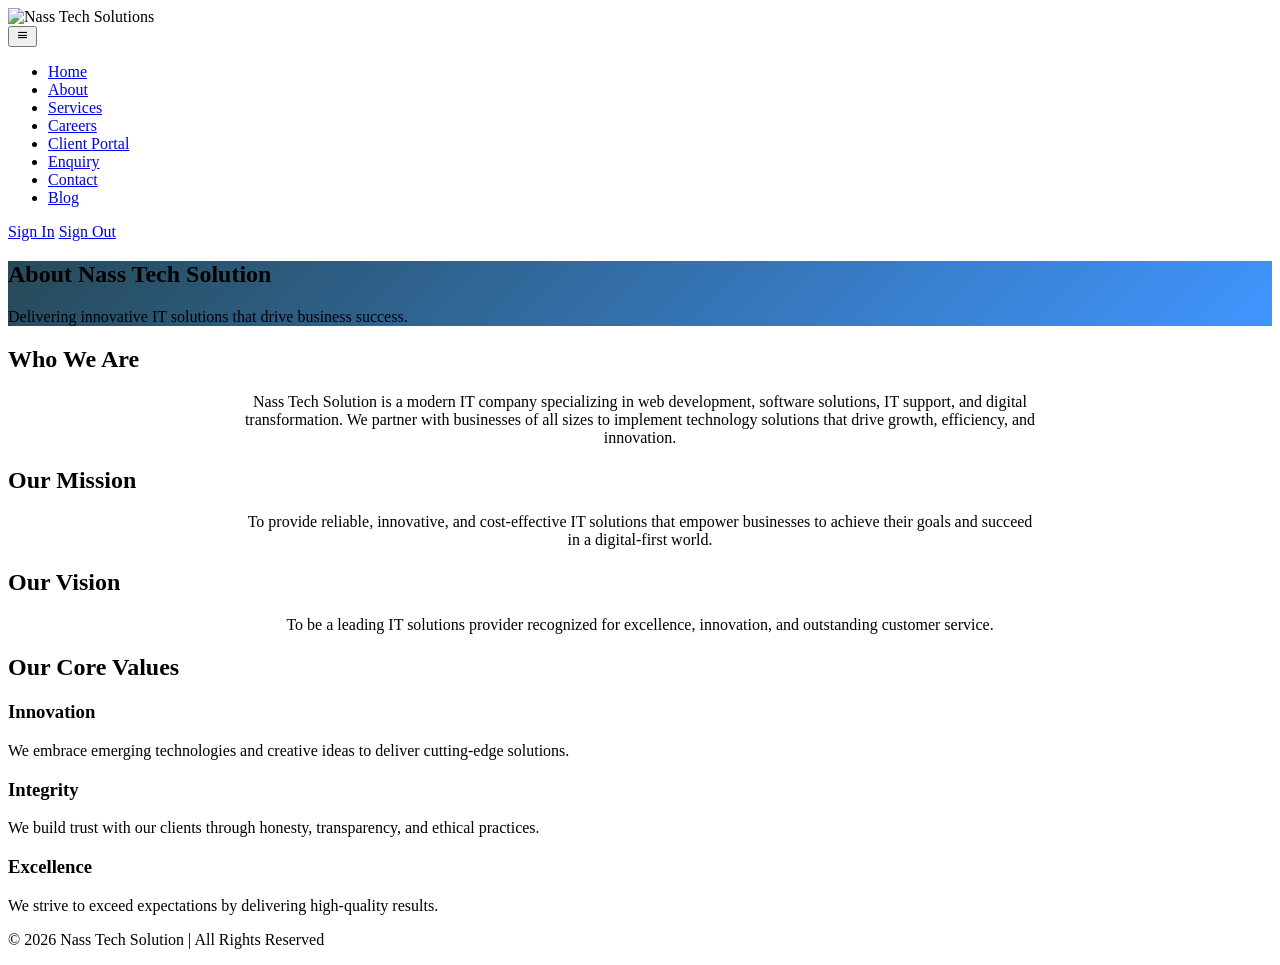
==== about_us.html @ ac62fe36 "Add files via upload" ====
<!DOCTYPE html>
<!-- Declares the document type and version as HTML5 for proper browser rendering and standards compliance -->
<html lang="en">
<!-- Root element of the HTML document. The 'lang' attribute sets the primary language to English for accessibility (screen readers) and SEO -->

<head>
    <!-- Contains meta-information about the document that is not displayed on the page itself -->
    
    <meta charset="UTF-8">
    <!-- Specifies the character encoding for the document as UTF-8, which supports almost all international characters, symbols, and emojis -->
    
    <meta name="viewport" content="width=device-width, initial-scale=1.0">
    <!-- Ensures proper responsive behavior on mobile devices by setting the viewport width equal to the device's width and initial zoom scale to 1.0 -->
     <meta name="description" content="welcome to our about page! please view about our company">
     <meta name="keywords" content="who we are, our mission, our vision and our core value">
    
    <title>About | Nass Tech</title>
    <!-- Sets the title of the web page, which appears on the browser tab and in search engine results -->
    
    <link rel="stylesheet" href="css/style.css">
    <!-- Links an external CSS stylesheet (located at css/style.css) to control the visual styling and layout of the page -->
    
    <link href='https://unpkg.com/boxicons@2.1.4/css/boxicons.min.css' rel='stylesheet'>
    <!-- Imports the Boxicons icon library from a CDN (Content Delivery Network), providing a wide range of scalable vector icons for use throughout the page -->
    
    <link rel="icon" href="images/logo/logo.png">
    <!-- Sets the favicon (small icon displayed in the browser tab) to the company logo image -->
</head>

<body>
    <!-- Contains all visible content of the web page that users interact with -->

    <!-- ================= NAVIGATION BAR ================= -->
    <!-- Creates the primary navigation menu at the top of the page for site-wide navigation -->
    <nav>
        <!-- Semantic HTML5 element specifically for navigation sections -->
        
        <div class="logo">
            <!-- Container for the company logo -->
            <img src="images/logo/logo.png" alt="Nass Tech Solutions" class="logo">
            <!-- Displays the company logo image. The 'alt' attribute provides alternative text for screen readers and when images fail to load.
                 The 'class="logo"' is applied to both the container div and the image - this may be redundant but doesn't break functionality -->
        </div>
        
        <ul class="nav-links">
            <!-- Unordered list holding all primary navigation links -->
            <li><a href="index.html">Home</a></li>
            <!-- Link to the Home page -->
            <li><a href="about_us.html" class="active">About</a></li>
            <!-- Link to the About Us page. The 'active' class highlights the current page in the navigation menu -->
            <li><a href="services.html">Services</a></li>
            <!-- Link to the Services page -->
            <li><a href="careers.html">Careers</a></li>
            <!-- Link to the Careers/Jobs page -->
            <li><a href="client-portal.html">Client Portal</a></li>
            <!-- Link to the Client Portal (login-protected area for existing clients) -->
            <li><a href="enquiries.html">Enquiry</a></li>
            <!-- Link to the Enquiry page -->
            <li><a href="contact_us.html">Contact</a></li>
            <!-- Link to the Contact Us page -->
            <li><a href="blog.html">Blog</a></li>
            <!-- Link to the company Blog page -->
        </ul>
        
        <div class="nav-buttons">
            <!-- Container for authentication/account action buttons -->
            <a href="#" class="btn">Sign In</a>
            <!-- Sign In button (placeholder link). Allows existing users to log into their account -->
            <a href="#" class="btn logout">Sign Out</a>
            <!-- Sign Out button with additional 'logout' class for specific styling -->
        </div>
    </nav>

    <!-- ================= HERO SECTION ================= -->
    <!-- Large promotional banner area at the top of the page to grab user attention and introduce the about page content -->
    <section class="hero" style="background: linear-gradient(135deg, rgba(0,42,58,0.85), rgba(0,114,255,0.75)), url('images/hero/aboutb.jpg'); background-size:cover;">
        <!-- Inline style creates a dark gradient overlay (135-degree angle from dark teal to semi-transparent blue) over a background image (aboutb.jpg). 
             The overlay improves text readability. 'background-size:cover' ensures the image covers the entire section area -->
        
        <div class="hero-content">
            <!-- Container for the hero text content -->
            <h1>About Nass Tech Solution</h1>
            <!-- Main heading of the hero section - clearly states this is the about page -->
            <p>Delivering innovative IT solutions that drive business success.</p>
            <!-- Supporting subheading describing the company's value proposition -->
        </div>
    </section>

    <!-- ================= WHO WE ARE SECTION ================= -->
    <!-- Introduces the company's identity and core business focus -->
    <section class="section">
        <!-- Generic section container with class 'section' for consistent styling (padding, margins, max-width, etc.) -->
        
        <h2>Who We Are</h2>
        <!-- Section heading asking/answering the company's identity -->
        
        <p style="text-align:center; max-width:800px; margin:auto;">
            <!-- Paragraph with inline styles:
                 - 'text-align:center' centers the text horizontally
                 - 'max-width:800px' limits the text width for better readability on large screens
                 - 'margin:auto' centers the paragraph block within its parent container -->
            
            Nass Tech Solution is a modern IT company specializing in web development,
            software solutions, IT support, and digital transformation. We partner with
            businesses of all sizes to implement technology solutions that drive growth,
            efficiency, and innovation.
            <!-- Company description highlighting core services (web development, software, IT support, digital transformation)
                 and target audience (businesses of all sizes) -->
        </p>
    </section>

    <!-- ================= OUR MISSION SECTION ================= -->
    <!-- States the company's mission - what it aims to achieve and how it serves clients -->
    <section class="section">
        <h2>Our Mission</h2>
        <!-- Section heading identifying the mission statement -->
        
        <p style="text-align:center; max-width:800px; margin:auto;">
            <!-- Centered paragraph with constrained width for better readability -->
            
            To provide reliable, innovative, and cost-effective IT solutions that empower
            businesses to achieve their goals and succeed in a digital-first world.
            <!-- Mission statement: Focuses on reliability, innovation, cost-effectiveness, client empowerment, and digital success -->
        </p>
    </section>

    <!-- ================= OUR VISION SECTION ================= -->
    <!-- States the company's long-term vision - its aspirational future position -->
    <section class="section">
        <h2>Our Vision</h2>
        <!-- Section heading identifying the vision statement -->
        
        <p style="text-align:center; max-width:800px; margin:auto;">
            <!-- Centered paragraph with constrained width -->
            
            To be a leading IT solutions provider recognized for excellence, innovation,
            and outstanding customer service.
            <!-- Vision statement: Aspires to be an industry leader known for three key attributes: excellence, innovation, and customer service -->
        </p>
    </section>

    <!-- ================= OUR CORE VALUES SECTION ================= -->
    <!-- Displays the company's guiding principles and beliefs in a card-based layout -->
    <section class="section">
        <h2>Our Core Values</h2>
        <!-- Section heading introducing the company's foundational principles -->
        
        <div class="cards">
            <!-- Container using CSS Grid or Flexbox (via the 'cards' class) to display value cards in a responsive grid layout -->
            
            <!-- ================= VALUE CARD 1: Innovation ================= -->
            <div class="card">
                <!-- Individual card component for one core value -->
                <h3>Innovation</h3>
                <!-- Value title: emphasis on embracing new ideas and technologies -->
                <p>We embrace emerging technologies and creative ideas to deliver cutting-edge solutions.</p>
                <!-- Description explaining how the company demonstrates innovation in practice -->
            </div>
            
            <!-- ================= VALUE CARD 2: Integrity ================= -->
            <div class="card">
                <h3>Integrity</h3>
                <!-- Value title: emphasis on honesty and ethical behavior -->
                <p>We build trust with our clients through honesty, transparency, and ethical practices.</p>
                <!-- Description explaining how the company demonstrates integrity (trust, honesty, transparency, ethics) -->
            </div>
            
            <!-- ================= VALUE CARD 3: Excellence ================= -->
            <div class="card">
                <h3>Excellence</h3>
                <!-- Value title: emphasis on high quality and exceeding expectations -->
                <p>We strive to exceed expectations by delivering high-quality results.</p>
                <!-- Description explaining the commitment to quality and surpassing client expectations -->
            </div>
        </div>
    </section>

    <!-- ================= FOOTER ================= -->
    <!-- Bottom section of the page containing copyright and legal information -->
    <footer>
        <!-- Semantic HTML5 element for footer content - typically appears at the bottom of every page -->
        <p>© 2026 Nass Tech Solution | All Rights Reserved</p>
        <!-- Copyright notice with the company name, current year, and legal rights statement.
             The '©' symbol represents the copyright mark. This protects the company's ownership of the website content -->
    </footer>
    <script>
    // ================= MOBILE MENU FUNCTIONALITY =================
    // This script adds a hamburger menu button and makes the navigation responsive on mobile devices
    
    document.addEventListener('DOMContentLoaded', function() {
        // Get the navigation element
        const nav = document.querySelector('nav');
        
        // Check if hamburger button already exists (to avoid duplicates)
        const existingToggle = document.querySelector('.menu-toggle');
        
        // Create hamburger button if it doesn't exist
        if (!existingToggle && nav) {
            // Create the hamburger button element
            const toggleBtn = document.createElement('button');
            toggleBtn.className = 'menu-toggle';
            toggleBtn.setAttribute('aria-label', 'Toggle menu');
            toggleBtn.setAttribute('aria-expanded', 'false');
            toggleBtn.innerHTML = '<i class="bx bx-menu"></i>'; // Using Boxicons menu icon
            
            // Find where to insert the button (after the logo)
            const logo = document.querySelector('.logo');
            if (logo && logo.nextSibling) {
                nav.insertBefore(toggleBtn, logo.nextSibling);
            } else {
                nav.insertBefore(toggleBtn, nav.firstChild);
            }
        }
        
        // Get the menu toggle button and navigation links
        const menuToggle = document.querySelector('.menu-toggle');
        const navLinks = document.querySelector('.nav-links');
        
        // Add click functionality if both elements exist
        if (menuToggle && navLinks) {
            menuToggle.addEventListener('click', function(e) {
                e.stopPropagation();
                
                // Toggle the 'active' class on nav-links
                navLinks.classList.toggle('active');
                
                // Update aria-expanded attribute for accessibility
                const isExpanded = navLinks.classList.contains('active');
                menuToggle.setAttribute('aria-expanded', isExpanded);
                
                // Change icon between menu and close (X)
                const icon = menuToggle.querySelector('i');
                if (icon) {
                    if (navLinks.classList.contains('active')) {
                        icon.classList.remove('bx-menu');
                        icon.classList.add('bx-x');
                    } else {
                        icon.classList.remove('bx-x');
                        icon.classList.add('bx-menu');
                    }
                }
            });
            
            // Close the menu when a navigation link is clicked (good user experience)
            const navLinksItems = navLinks.querySelectorAll('a');
            navLinksItems.forEach(link => {
                link.addEventListener('click', function() {
                    navLinks.classList.remove('active');
                    
                    // Reset the menu icon back to hamburger
                    const icon = menuToggle.querySelector('i');
                    if (icon) {
                        icon.classList.remove('bx-x');
                        icon.classList.add('bx-menu');
                    }
                    
                    // Update aria-expanded
                    menuToggle.setAttribute('aria-expanded', 'false');
                });
            });
        }
        
        // Close menu when clicking outside of it (optional but improves UX)
        document.addEventListener('click', function(event) {
            const menuToggle = document.querySelector('.menu-toggle');
            const navLinks = document.querySelector('.nav-links');
            
            if (menuToggle && navLinks && navLinks.classList.contains('active')) {
                // Check if click is outside both the menu toggle and the nav links
                if (!menuToggle.contains(event.target) && !navLinks.contains(event.target)) {
                    navLinks.classList.remove('active');
                    
                    // Reset the menu icon back to hamburger
                    const icon = menuToggle.querySelector('i');
                    if (icon) {
                        icon.classList.remove('bx-x');
                        icon.classList.add('bx-menu');
                    }
                    
                    // Update aria-expanded
                    menuToggle.setAttribute('aria-expanded', 'false');
                }
            }
        });
        
        // Handle window resize - reset menu if screen becomes larger
        window.addEventListener('resize', function() {
            const menuToggle = document.querySelector('.menu-toggle');
            const navLinks = document.querySelector('.nav-links');
            
            if (window.innerWidth > 768 && navLinks && navLinks.classList.contains('active')) {
                navLinks.classList.remove('active');
                
                // Reset the menu icon
                if (menuToggle) {
                    const icon = menuToggle.querySelector('i');
                    if (icon) {
                        icon.classList.remove('bx-x');
                        icon.classList.add('bx-menu');
                    }
                    menuToggle.setAttribute('aria-expanded', 'false');
                }
            }
        });
    });
</script>

<script src="js/script.js"></script>

</body>
</html>
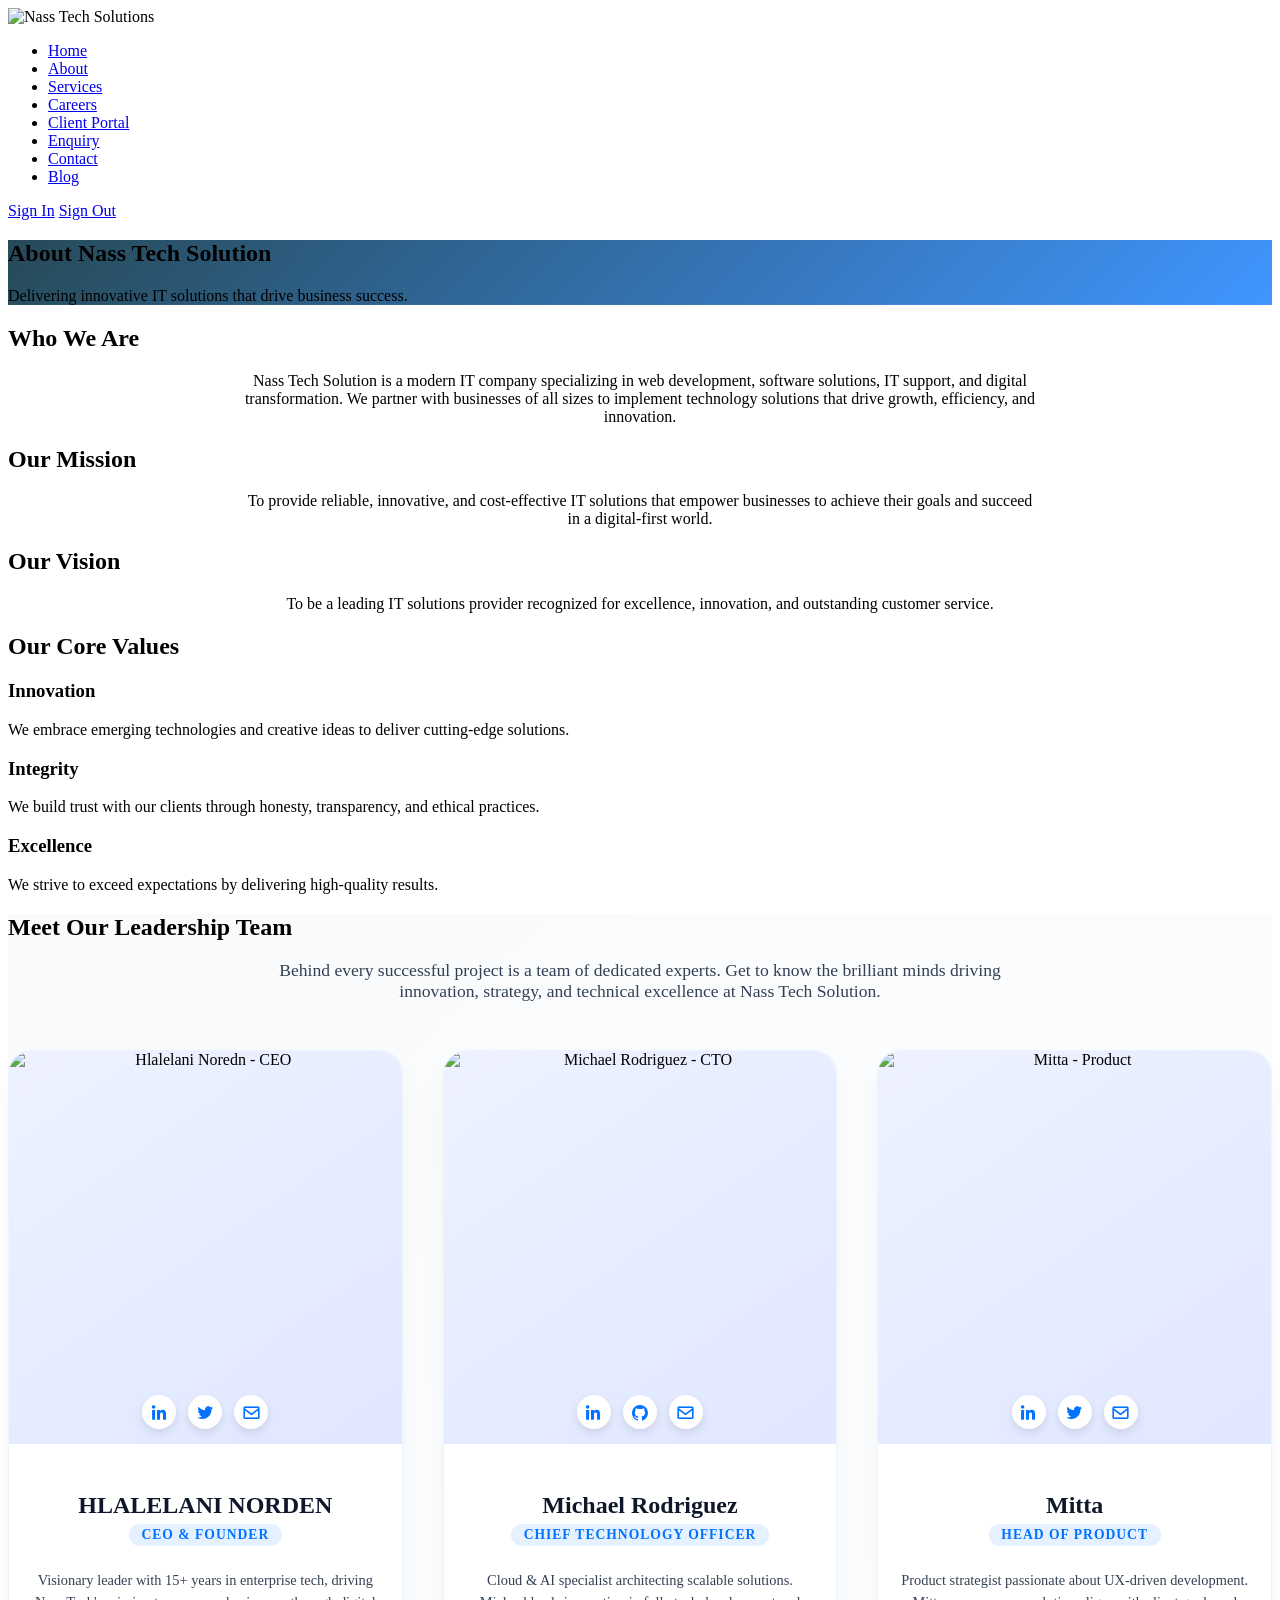
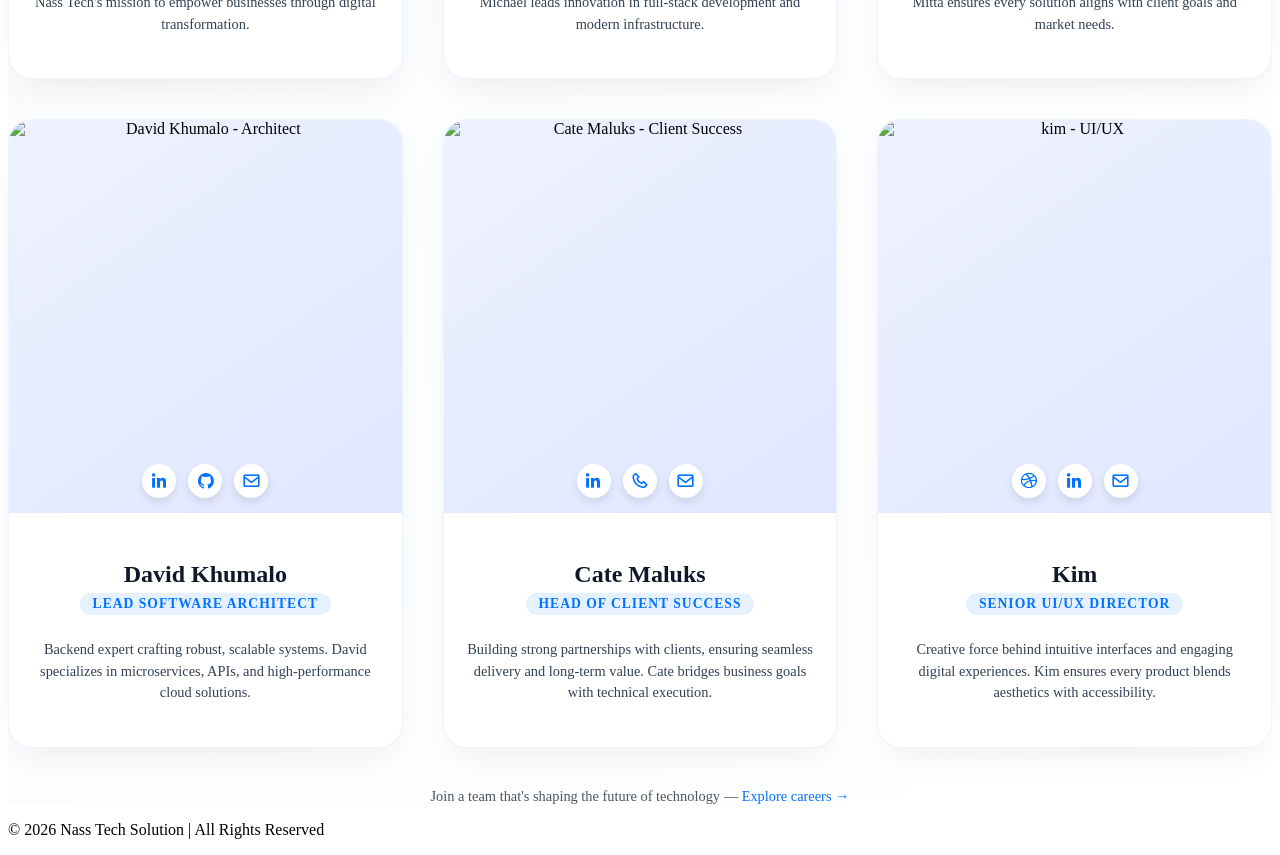
==== commit 854ac9e7: "Add files via upload" ====
--- a/about_us.html
+++ b/about_us.html
@@ -11,10 +11,10 @@
     
     <meta name="viewport" content="width=device-width, initial-scale=1.0">
     <!-- Ensures proper responsive behavior on mobile devices by setting the viewport width equal to the device's width and initial zoom scale to 1.0 -->
-     <meta name="description" content="welcome to our about page! please view about our company">
-     <meta name="keywords" content="who we are, our mission, our vision and our core value">
-    
-    <title>About | Nass Tech</title>
+     <meta name="description" content="Nass Tech Solution provides innovative IT services including web development, software solutions, IT support, and digital transformation. Meet our expert team driving business success in a digital-first world.">
+     <meta name="keywords" content="IT services, web development, software solutions, IT support, digital transformation, technology consulting, Nass Tech Solution, our team, IT experts, software engineers">
+    
+    <title>About | Nass Tech - Our Team</title>
     <!-- Sets the title of the web page, which appears on the browser tab and in search engine results -->
     
     <link rel="stylesheet" href="css/style.css">
@@ -38,8 +38,7 @@
         <div class="logo">
             <!-- Container for the company logo -->
             <img src="images/logo/logo.png" alt="Nass Tech Solutions" class="logo">
-            <!-- Displays the company logo image. The 'alt' attribute provides alternative text for screen readers and when images fail to load.
-                 The 'class="logo"' is applied to both the container div and the image - this may be redundant but doesn't break functionality -->
+            <!-- Displays the company logo image. The 'alt' attribute provides alternative text for screen readers and when images fail to load -->
         </div>
         
         <ul class="nav-links">
@@ -73,9 +72,8 @@
 
     <!-- ================= HERO SECTION ================= -->
     <!-- Large promotional banner area at the top of the page to grab user attention and introduce the about page content -->
-    <section class="hero" style="background: linear-gradient(135deg, rgba(0,42,58,0.85), rgba(0,114,255,0.75)), url('images/hero/aboutb.jpg'); background-size:cover;">
-        <!-- Inline style creates a dark gradient overlay (135-degree angle from dark teal to semi-transparent blue) over a background image (aboutb.jpg). 
-             The overlay improves text readability. 'background-size:cover' ensures the image covers the entire section area -->
+    <section class="hero" style="background: linear-gradient(135deg, rgba(0,42,58,0.85), rgba(0,114,255,0.75)), url('images/hero/aboutb.jpg'); background-size:cover; background-position: center;">
+        <!-- Inline style creates a dark gradient overlay over a background image. The overlay improves text readability -->
         
         <div class="hero-content">
             <!-- Container for the hero text content -->
@@ -89,121 +87,237 @@
     <!-- ================= WHO WE ARE SECTION ================= -->
     <!-- Introduces the company's identity and core business focus -->
     <section class="section">
-        <!-- Generic section container with class 'section' for consistent styling (padding, margins, max-width, etc.) -->
-        
         <h2>Who We Are</h2>
         <!-- Section heading asking/answering the company's identity -->
         
         <p style="text-align:center; max-width:800px; margin:auto;">
-            <!-- Paragraph with inline styles:
-                 - 'text-align:center' centers the text horizontally
-                 - 'max-width:800px' limits the text width for better readability on large screens
-                 - 'margin:auto' centers the paragraph block within its parent container -->
-            
             Nass Tech Solution is a modern IT company specializing in web development,
             software solutions, IT support, and digital transformation. We partner with
             businesses of all sizes to implement technology solutions that drive growth,
             efficiency, and innovation.
-            <!-- Company description highlighting core services (web development, software, IT support, digital transformation)
-                 and target audience (businesses of all sizes) -->
         </p>
     </section>
 
     <!-- ================= OUR MISSION SECTION ================= -->
-    <!-- States the company's mission - what it aims to achieve and how it serves clients -->
     <section class="section">
         <h2>Our Mission</h2>
-        <!-- Section heading identifying the mission statement -->
-        
         <p style="text-align:center; max-width:800px; margin:auto;">
-            <!-- Centered paragraph with constrained width for better readability -->
-            
             To provide reliable, innovative, and cost-effective IT solutions that empower
             businesses to achieve their goals and succeed in a digital-first world.
-            <!-- Mission statement: Focuses on reliability, innovation, cost-effectiveness, client empowerment, and digital success -->
         </p>
     </section>
 
     <!-- ================= OUR VISION SECTION ================= -->
-    <!-- States the company's long-term vision - its aspirational future position -->
     <section class="section">
         <h2>Our Vision</h2>
-        <!-- Section heading identifying the vision statement -->
-        
         <p style="text-align:center; max-width:800px; margin:auto;">
-            <!-- Centered paragraph with constrained width -->
-            
             To be a leading IT solutions provider recognized for excellence, innovation,
             and outstanding customer service.
-            <!-- Vision statement: Aspires to be an industry leader known for three key attributes: excellence, innovation, and customer service -->
         </p>
     </section>
 
     <!-- ================= OUR CORE VALUES SECTION ================= -->
-    <!-- Displays the company's guiding principles and beliefs in a card-based layout -->
     <section class="section">
         <h2>Our Core Values</h2>
-        <!-- Section heading introducing the company's foundational principles -->
-        
         <div class="cards">
-            <!-- Container using CSS Grid or Flexbox (via the 'cards' class) to display value cards in a responsive grid layout -->
-            
-            <!-- ================= VALUE CARD 1: Innovation ================= -->
             <div class="card">
-                <!-- Individual card component for one core value -->
                 <h3>Innovation</h3>
-                <!-- Value title: emphasis on embracing new ideas and technologies -->
                 <p>We embrace emerging technologies and creative ideas to deliver cutting-edge solutions.</p>
-                <!-- Description explaining how the company demonstrates innovation in practice -->
-            </div>
-            
-            <!-- ================= VALUE CARD 2: Integrity ================= -->
+            </div>
             <div class="card">
                 <h3>Integrity</h3>
-                <!-- Value title: emphasis on honesty and ethical behavior -->
                 <p>We build trust with our clients through honesty, transparency, and ethical practices.</p>
-                <!-- Description explaining how the company demonstrates integrity (trust, honesty, transparency, ethics) -->
-            </div>
-            
-            <!-- ================= VALUE CARD 3: Excellence ================= -->
+            </div>
             <div class="card">
                 <h3>Excellence</h3>
-                <!-- Value title: emphasis on high quality and exceeding expectations -->
                 <p>We strive to exceed expectations by delivering high-quality results.</p>
-                <!-- Description explaining the commitment to quality and surpassing client expectations -->
-            </div>
-        </div>
-    </section>
+            </div>
+        </div>
+    </section>
+
+    <!-- ================= PROFESSIONAL TEAM SECTION ================= -->
+    <!-- Meet Our Leadership Team section with rectangular images (no circles) and always-visible social icons -->
+    <section class="section team-section" style="background: linear-gradient(135deg, #f8fafc 0%, #ffffff 100%);">
+        <h2>Meet Our Leadership Team</h2>
+        <div class="team-intro" style="text-align: center; max-width: 750px; margin: 0 auto 3rem auto; color: #334155; font-size: 1.1rem;">
+            <p>Behind every successful project is a team of dedicated experts. Get to know the brilliant minds driving innovation, strategy, and technical excellence at Nass Tech Solution.</p>
+        </div>
+        
+        <div class="team-grid" style="display: grid; grid-template-columns: repeat(auto-fit, minmax(320px, 1fr)); gap: 2.5rem; margin: 2rem 0;">
+            <!-- Team Member 1 - CEO & Founder (Rectangular Image, No Circle, Icons always visible) -->
+            <div class="team-card" style="background: #ffffff; border-radius: 1.5rem; overflow: hidden; box-shadow: 0 15px 35px -12px rgba(0, 0, 0, 0.08); transition: all 0.35s ease; text-align: center; border: 1px solid rgba(0, 114, 255, 0.08);">
+                <div class="team-img-wrapper" style="position: relative; background: linear-gradient(145deg, #eef2ff, #e0e7ff); overflow: hidden;">
+                    <img src="images/team/ceo.jpeg" alt="Hlalelani Noredn - CEO" style="width: 100%; aspect-ratio: 1 / 1; object-fit: cover; display: block;">
+                    <!-- Social Icons - Always visible (no hover needed) -->
+                    <div class="team-social" style="position: absolute; bottom: 15px; left: 0; right: 0; display: flex; justify-content: center; gap: 0.75rem; opacity: 1; transform: translateY(0); transition: all 0.3s ease;">
+                        <a href="#" class="social-icon" style="background: white; width: 34px; height: 34px; border-radius: 50%; display: inline-flex; align-items: center; justify-content: center; color: #0072ff; font-size: 1.2rem; box-shadow: 0 4px 8px rgba(0,0,0,0.1); text-decoration: none;"><i class='bx bxl-linkedin'></i></a>
+                        <a href="#" class="social-icon" style="background: white; width: 34px; height: 34px; border-radius: 50%; display: inline-flex; align-items: center; justify-content: center; color: #0072ff; font-size: 1.2rem; box-shadow: 0 4px 8px rgba(0,0,0,0.1); text-decoration: none;"><i class='bx bxl-twitter'></i></a>
+                        <a href="#" class="social-icon" style="background: white; width: 34px; height: 34px; border-radius: 50%; display: inline-flex; align-items: center; justify-content: center; color: #0072ff; font-size: 1.2rem; box-shadow: 0 4px 8px rgba(0,0,0,0.1); text-decoration: none;"><i class='bx bx-envelope'></i></a>
+                    </div>
+                </div>
+                <div class="team-info" style="padding: 1.5rem 1.2rem 1.8rem;">
+                    <h3 class="team-name" style="font-size: 1.5rem; font-weight: 700; margin-bottom: 0.3rem; color: #0f172a;">HLALELANI NORDEN</h3>
+                    <span class="team-role" style="font-size: 0.85rem; font-weight: 600; text-transform: uppercase; letter-spacing: 1px; color: #0072ff; margin-bottom: 0.75rem; display: inline-block; background: rgba(0, 114, 255, 0.1); padding: 0.2rem 0.8rem; border-radius: 30px;">CEO & Founder</span>
+                    <p class="team-bio" style="font-size: 0.9rem; color: #334155; line-height: 1.5; margin-top: 0.75rem;">Visionary leader with 15+ years in enterprise tech, driving Nass Tech's mission to empower businesses through digital transformation.</p>
+                </div>
+            </div>
+            
+            <!-- Team Member 2 - CTO (Rectangular Image, No Circle, Icons always visible) -->
+            <div class="team-card" style="background: #ffffff; border-radius: 1.5rem; overflow: hidden; box-shadow: 0 15px 35px -12px rgba(0, 0, 0, 0.08); transition: all 0.35s ease; text-align: center; border: 1px solid rgba(0, 114, 255, 0.08);">
+                <div class="team-img-wrapper" style="position: relative; background: linear-gradient(145deg, #eef2ff, #e0e7ff); overflow: hidden;">
+                    <img src="images/team/michael.jpeg" alt="Michael Rodriguez - CTO" style="width: 100%; aspect-ratio: 1 / 1; object-fit: cover; display: block;">
+                    <div class="team-social" style="position: absolute; bottom: 15px; left: 0; right: 0; display: flex; justify-content: center; gap: 0.75rem; opacity: 1; transform: translateY(0); transition: all 0.3s ease;">
+                        <a href="#" class="social-icon" style="background: white; width: 34px; height: 34px; border-radius: 50%; display: inline-flex; align-items: center; justify-content: center; color: #0072ff; font-size: 1.2rem; box-shadow: 0 4px 8px rgba(0,0,0,0.1); text-decoration: none;"><i class='bx bxl-linkedin'></i></a>
+                        <a href="#" class="social-icon" style="background: white; width: 34px; height: 34px; border-radius: 50%; display: inline-flex; align-items: center; justify-content: center; color: #0072ff; font-size: 1.2rem; box-shadow: 0 4px 8px rgba(0,0,0,0.1); text-decoration: none;"><i class='bx bxl-github'></i></a>
+                        <a href="#" class="social-icon" style="background: white; width: 34px; height: 34px; border-radius: 50%; display: inline-flex; align-items: center; justify-content: center; color: #0072ff; font-size: 1.2rem; box-shadow: 0 4px 8px rgba(0,0,0,0.1); text-decoration: none;"><i class='bx bx-envelope'></i></a>
+                    </div>
+                </div>
+                <div class="team-info" style="padding: 1.5rem 1.2rem 1.8rem;">
+                    <h3 class="team-name" style="font-size: 1.5rem; font-weight: 700; margin-bottom: 0.3rem; color: #0f172a;">Michael Rodriguez</h3>
+                    <span class="team-role" style="font-size: 0.85rem; font-weight: 600; text-transform: uppercase; letter-spacing: 1px; color: #0072ff; margin-bottom: 0.75rem; display: inline-block; background: rgba(0, 114, 255, 0.1); padding: 0.2rem 0.8rem; border-radius: 30px;">Chief Technology Officer</span>
+                    <p class="team-bio" style="font-size: 0.9rem; color: #334155; line-height: 1.5; margin-top: 0.75rem;">Cloud & AI specialist architecting scalable solutions. Michael leads innovation in full-stack development and modern infrastructure.</p>
+                </div>
+            </div>
+            
+            <!-- Team Member 3 - Head of Product (Rectangular Image, No Circle, Icons always visible) -->
+            <div class="team-card" style="background: #ffffff; border-radius: 1.5rem; overflow: hidden; box-shadow: 0 15px 35px -12px rgba(0, 0, 0, 0.08); transition: all 0.35s ease; text-align: center; border: 1px solid rgba(0, 114, 255, 0.08);">
+                <div class="team-img-wrapper" style="position: relative; background: linear-gradient(145deg, #eef2ff, #e0e7ff); overflow: hidden;">
+                    <img src="images/team/mitta.jpg" alt="Mitta - Product" style="width: 100%; aspect-ratio: 1 / 1; object-fit: cover; display: block;">
+                    <div class="team-social" style="position: absolute; bottom: 15px; left: 0; right: 0; display: flex; justify-content: center; gap: 0.75rem; opacity: 1; transform: translateY(0); transition: all 0.3s ease;">
+                        <a href="#" class="social-icon" style="background: white; width: 34px; height: 34px; border-radius: 50%; display: inline-flex; align-items: center; justify-content: center; color: #0072ff; font-size: 1.2rem; box-shadow: 0 4px 8px rgba(0,0,0,0.1); text-decoration: none;"><i class='bx bxl-linkedin'></i></a>
+                        <a href="#" class="social-icon" style="background: white; width: 34px; height: 34px; border-radius: 50%; display: inline-flex; align-items: center; justify-content: center; color: #0072ff; font-size: 1.2rem; box-shadow: 0 4px 8px rgba(0,0,0,0.1); text-decoration: none;"><i class='bx bxl-twitter'></i></a>
+                        <a href="#" class="social-icon" style="background: white; width: 34px; height: 34px; border-radius: 50%; display: inline-flex; align-items: center; justify-content: center; color: #0072ff; font-size: 1.2rem; box-shadow: 0 4px 8px rgba(0,0,0,0.1); text-decoration: none;"><i class='bx bx-envelope'></i></a>
+                    </div>
+                </div>
+                <div class="team-info" style="padding: 1.5rem 1.2rem 1.8rem;">
+                    <h3 class="team-name" style="font-size: 1.5rem; font-weight: 700; margin-bottom: 0.3rem; color: #0f172a;">Mitta</h3>
+                    <span class="team-role" style="font-size: 0.85rem; font-weight: 600; text-transform: uppercase; letter-spacing: 1px; color: #0072ff; margin-bottom: 0.75rem; display: inline-block; background: rgba(0, 114, 255, 0.1); padding: 0.2rem 0.8rem; border-radius: 30px;">Head of Product</span>
+                    <p class="team-bio" style="font-size: 0.9rem; color: #334155; line-height: 1.5; margin-top: 0.75rem;">Product strategist passionate about UX-driven development. Mitta ensures every solution aligns with client goals and market needs.</p>
+                </div>
+            </div>
+            
+            <!-- Team Member 4 - Lead Software Architect (Rectangular Image, No Circle, Icons always visible) -->
+            <div class="team-card" style="background: #ffffff; border-radius: 1.5rem; overflow: hidden; box-shadow: 0 15px 35px -12px rgba(0, 0, 0, 0.08); transition: all 0.35s ease; text-align: center; border: 1px solid rgba(0, 114, 255, 0.08);">
+                <div class="team-img-wrapper" style="position: relative; background: linear-gradient(145deg, #eef2ff, #e0e7ff); overflow: hidden;">
+                    <img src="images/team/david.jpeg" alt="David Khumalo - Architect" style="width: 100%; aspect-ratio: 1 / 1; object-fit: cover; display: block;">
+                    <div class="team-social" style="position: absolute; bottom: 15px; left: 0; right: 0; display: flex; justify-content: center; gap: 0.75rem; opacity: 1; transform: translateY(0); transition: all 0.3s ease;">
+                        <a href="#" class="social-icon" style="background: white; width: 34px; height: 34px; border-radius: 50%; display: inline-flex; align-items: center; justify-content: center; color: #0072ff; font-size: 1.2rem; box-shadow: 0 4px 8px rgba(0,0,0,0.1); text-decoration: none;"><i class='bx bxl-linkedin'></i></a>
+                        <a href="#" class="social-icon" style="background: white; width: 34px; height: 34px; border-radius: 50%; display: inline-flex; align-items: center; justify-content: center; color: #0072ff; font-size: 1.2rem; box-shadow: 0 4px 8px rgba(0,0,0,0.1); text-decoration: none;"><i class='bx bxl-github'></i></a>
+                        <a href="#" class="social-icon" style="background: white; width: 34px; height: 34px; border-radius: 50%; display: inline-flex; align-items: center; justify-content: center; color: #0072ff; font-size: 1.2rem; box-shadow: 0 4px 8px rgba(0,0,0,0.1); text-decoration: none;"><i class='bx bx-envelope'></i></a>
+                    </div>
+                </div>
+                <div class="team-info" style="padding: 1.5rem 1.2rem 1.8rem;">
+                    <h3 class="team-name" style="font-size: 1.5rem; font-weight: 700; margin-bottom: 0.3rem; color: #0f172a;">David Khumalo</h3>
+                    <span class="team-role" style="font-size: 0.85rem; font-weight: 600; text-transform: uppercase; letter-spacing: 1px; color: #0072ff; margin-bottom: 0.75rem; display: inline-block; background: rgba(0, 114, 255, 0.1); padding: 0.2rem 0.8rem; border-radius: 30px;">Lead Software Architect</span>
+                    <p class="team-bio" style="font-size: 0.9rem; color: #334155; line-height: 1.5; margin-top: 0.75rem;">Backend expert crafting robust, scalable systems. David specializes in microservices, APIs, and high-performance cloud solutions.</p>
+                </div>
+            </div>
+            
+            <!-- Team Member 5 - Head of Client Success (Rectangular Image, No Circle, Icons always visible) -->
+            <div class="team-card" style="background: #ffffff; border-radius: 1.5rem; overflow: hidden; box-shadow: 0 15px 35px -12px rgba(0, 0, 0, 0.08); transition: all 0.35s ease; text-align: center; border: 1px solid rgba(0, 114, 255, 0.08);">
+                <div class="team-img-wrapper" style="position: relative; background: linear-gradient(145deg, #eef2ff, #e0e7ff); overflow: hidden;">
+                    <img src="images/team/catemaluks.png" alt="Cate Maluks - Client Success" style="width: 100%; aspect-ratio: 1 / 1; object-fit: cover; display: block;">
+                    <div class="team-social" style="position: absolute; bottom: 15px; left: 0; right: 0; display: flex; justify-content: center; gap: 0.75rem; opacity: 1; transform: translateY(0); transition: all 0.3s ease;">
+                        <a href="#" class="social-icon" style="background: white; width: 34px; height: 34px; border-radius: 50%; display: inline-flex; align-items: center; justify-content: center; color: #0072ff; font-size: 1.2rem; box-shadow: 0 4px 8px rgba(0,0,0,0.1); text-decoration: none;"><i class='bx bxl-linkedin'></i></a>
+                        <a href="#" class="social-icon" style="background: white; width: 34px; height: 34px; border-radius: 50%; display: inline-flex; align-items: center; justify-content: center; color: #0072ff; font-size: 1.2rem; box-shadow: 0 4px 8px rgba(0,0,0,0.1); text-decoration: none;"><i class='bx bx-phone'></i></a>
+                        <a href="#" class="social-icon" style="background: white; width: 34px; height: 34px; border-radius: 50%; display: inline-flex; align-items: center; justify-content: center; color: #0072ff; font-size: 1.2rem; box-shadow: 0 4px 8px rgba(0,0,0,0.1); text-decoration: none;"><i class='bx bx-envelope'></i></a>
+                    </div>
+                </div>
+                <div class="team-info" style="padding: 1.5rem 1.2rem 1.8rem;">
+                    <h3 class="team-name" style="font-size: 1.5rem; font-weight: 700; margin-bottom: 0.3rem; color: #0f172a;">Cate Maluks</h3>
+                    <span class="team-role" style="font-size: 0.85rem; font-weight: 600; text-transform: uppercase; letter-spacing: 1px; color: #0072ff; margin-bottom: 0.75rem; display: inline-block; background: rgba(0, 114, 255, 0.1); padding: 0.2rem 0.8rem; border-radius: 30px;">Head of Client Success</span>
+                    <p class="team-bio" style="font-size: 0.9rem; color: #334155; line-height: 1.5; margin-top: 0.75rem;">Building strong partnerships with clients, ensuring seamless delivery and long-term value. Cate bridges business goals with technical execution.</p>
+                </div>
+            </div>
+            
+            <!-- Team Member 6 - Senior UI/UX Director (Rectangular Image, No Circle, Icons always visible) -->
+            <div class="team-card" style="background: #ffffff; border-radius: 1.5rem; overflow: hidden; box-shadow: 0 15px 35px -12px rgba(0, 0, 0, 0.08); transition: all 0.35s ease; text-align: center; border: 1px solid rgba(0, 114, 255, 0.08);">
+                <div class="team-img-wrapper" style="position: relative; background: linear-gradient(145deg, #eef2ff, #e0e7ff); overflow: hidden;">
+                    <img src="images/team/kim.jpeg" alt="kim - UI/UX" style="width: 100%; aspect-ratio: 1 / 1; object-fit: cover; display: block;">
+                    <div class="team-social" style="position: absolute; bottom: 15px; left: 0; right: 0; display: flex; justify-content: center; gap: 0.75rem; opacity: 1; transform: translateY(0); transition: all 0.3s ease;">
+                        <a href="#" class="social-icon" style="background: white; width: 34px; height: 34px; border-radius: 50%; display: inline-flex; align-items: center; justify-content: center; color: #0072ff; font-size: 1.2rem; box-shadow: 0 4px 8px rgba(0,0,0,0.1); text-decoration: none;"><i class='bx bxl-dribbble'></i></a>
+                        <a href="#" class="social-icon" style="background: white; width: 34px; height: 34px; border-radius: 50%; display: inline-flex; align-items: center; justify-content: center; color: #0072ff; font-size: 1.2rem; box-shadow: 0 4px 8px rgba(0,0,0,0.1); text-decoration: none;"><i class='bx bxl-linkedin'></i></a>
+                        <a href="#" class="social-icon" style="background: white; width: 34px; height: 34px; border-radius: 50%; display: inline-flex; align-items: center; justify-content: center; color: #0072ff; font-size: 1.2rem; box-shadow: 0 4px 8px rgba(0,0,0,0.1); text-decoration: none;"><i class='bx bx-envelope'></i></a>
+                    </div>
+                </div>
+                <div class="team-info" style="padding: 1.5rem 1.2rem 1.8rem;">
+                    <h3 class="team-name" style="font-size: 1.5rem; font-weight: 700; margin-bottom: 0.3rem; color: #0f172a;">Kim</h3>
+                    <span class="team-role" style="font-size: 0.85rem; font-weight: 600; text-transform: uppercase; letter-spacing: 1px; color: #0072ff; margin-bottom: 0.75rem; display: inline-block; background: rgba(0, 114, 255, 0.1); padding: 0.2rem 0.8rem; border-radius: 30px;">Senior UI/UX Director</span>
+                    <p class="team-bio" style="font-size: 0.9rem; color: #334155; line-height: 1.5; margin-top: 0.75rem;">Creative force behind intuitive interfaces and engaging digital experiences. Kim ensures every product blends aesthetics with accessibility.</p>
+                </div>
+            </div>
+        </div>
+        <p style="text-align:center; margin-top: 2.5rem; font-size: 0.9rem; color: #4b5563;">Join a team that's shaping the future of technology — <a href="careers.html" style="color:#0072ff; text-decoration:none; font-weight:500;">Explore careers →</a></p>
+    </section>
+
+    <!-- Add hover effect CSS for team cards (social icons always visible, card lift on hover) -->
+    <style>
+        .team-card:hover {
+            transform: translateY(-8px);
+            box-shadow: 0 30px 45px -15px rgba(0, 42, 58, 0.2);
+            border-color: rgba(0, 114, 255, 0.2);
+        }
+        /* Social icons are always visible - no hover needed to show them */
+        .social-icon:hover {
+            background: #0072ff;
+            color: white;
+            transform: scale(1.1);
+        }
+        @media (max-width: 768px) {
+            .team-grid {
+                gap: 1.8rem;
+            }
+            .team-name {
+                font-size: 1.3rem;
+            }
+        }
+        /* Ensure nav-links and mobile menu work properly (original functionality preserved) */
+        .menu-toggle {
+            display: none;
+            background: none;
+            border: none;
+            font-size: 1.8rem;
+            cursor: pointer;
+            color: #1e293b;
+        }
+        @media (max-width: 768px) {
+            .menu-toggle {
+                display: block;
+            }
+            .nav-links {
+                display: none;
+                width: 100%;
+                flex-direction: column;
+                gap: 1rem;
+                padding: 1rem 0;
+            }
+            .nav-links.active {
+                display: flex;
+            }
+            nav {
+                flex-wrap: wrap;
+            }
+        }
+    </style>
 
     <!-- ================= FOOTER ================= -->
-    <!-- Bottom section of the page containing copyright and legal information -->
     <footer>
-        <!-- Semantic HTML5 element for footer content - typically appears at the bottom of every page -->
         <p>© 2026 Nass Tech Solution | All Rights Reserved</p>
-        <!-- Copyright notice with the company name, current year, and legal rights statement.
-             The '©' symbol represents the copyright mark. This protects the company's ownership of the website content -->
     </footer>
+
     <script>
     // ================= MOBILE MENU FUNCTIONALITY =================
-    // This script adds a hamburger menu button and makes the navigation responsive on mobile devices
-    
     document.addEventListener('DOMContentLoaded', function() {
-        // Get the navigation element
         const nav = document.querySelector('nav');
-        
-        // Check if hamburger button already exists (to avoid duplicates)
         const existingToggle = document.querySelector('.menu-toggle');
         
-        // Create hamburger button if it doesn't exist
         if (!existingToggle && nav) {
-            // Create the hamburger button element
             const toggleBtn = document.createElement('button');
             toggleBtn.className = 'menu-toggle';
             toggleBtn.setAttribute('aria-label', 'Toggle menu');
             toggleBtn.setAttribute('aria-expanded', 'false');
-            toggleBtn.innerHTML = '<i class="bx bx-menu"></i>'; // Using Boxicons menu icon
-            
-            // Find where to insert the button (after the logo)
+            toggleBtn.innerHTML = '<i class="bx bx-menu"></i>';
+            
             const logo = document.querySelector('.logo');
             if (logo && logo.nextSibling) {
                 nav.insertBefore(toggleBtn, logo.nextSibling);
@@ -212,23 +326,15 @@
             }
         }
         
-        // Get the menu toggle button and navigation links
         const menuToggle = document.querySelector('.menu-toggle');
         const navLinks = document.querySelector('.nav-links');
         
-        // Add click functionality if both elements exist
         if (menuToggle && navLinks) {
             menuToggle.addEventListener('click', function(e) {
                 e.stopPropagation();
-                
-                // Toggle the 'active' class on nav-links
                 navLinks.classList.toggle('active');
-                
-                // Update aria-expanded attribute for accessibility
                 const isExpanded = navLinks.classList.contains('active');
                 menuToggle.setAttribute('aria-expanded', isExpanded);
-                
-                // Change icon between menu and close (X)
                 const icon = menuToggle.querySelector('i');
                 if (icon) {
                     if (navLinks.classList.contains('active')) {
@@ -241,57 +347,41 @@
                 }
             });
             
-            // Close the menu when a navigation link is clicked (good user experience)
             const navLinksItems = navLinks.querySelectorAll('a');
             navLinksItems.forEach(link => {
                 link.addEventListener('click', function() {
                     navLinks.classList.remove('active');
-                    
-                    // Reset the menu icon back to hamburger
                     const icon = menuToggle.querySelector('i');
                     if (icon) {
                         icon.classList.remove('bx-x');
                         icon.classList.add('bx-menu');
                     }
-                    
-                    // Update aria-expanded
                     menuToggle.setAttribute('aria-expanded', 'false');
                 });
             });
         }
         
-        // Close menu when clicking outside of it (optional but improves UX)
         document.addEventListener('click', function(event) {
             const menuToggle = document.querySelector('.menu-toggle');
             const navLinks = document.querySelector('.nav-links');
-            
             if (menuToggle && navLinks && navLinks.classList.contains('active')) {
-                // Check if click is outside both the menu toggle and the nav links
                 if (!menuToggle.contains(event.target) && !navLinks.contains(event.target)) {
                     navLinks.classList.remove('active');
-                    
-                    // Reset the menu icon back to hamburger
                     const icon = menuToggle.querySelector('i');
                     if (icon) {
                         icon.classList.remove('bx-x');
                         icon.classList.add('bx-menu');
                     }
-                    
-                    // Update aria-expanded
                     menuToggle.setAttribute('aria-expanded', 'false');
                 }
             }
         });
         
-        // Handle window resize - reset menu if screen becomes larger
         window.addEventListener('resize', function() {
             const menuToggle = document.querySelector('.menu-toggle');
             const navLinks = document.querySelector('.nav-links');
-            
             if (window.innerWidth > 768 && navLinks && navLinks.classList.contains('active')) {
                 navLinks.classList.remove('active');
-                
-                // Reset the menu icon
                 if (menuToggle) {
                     const icon = menuToggle.querySelector('i');
                     if (icon) {
@@ -302,10 +392,34 @@
                 }
             }
         });
+        
+        // Animate team cards on scroll
+        const teamCards = document.querySelectorAll('.team-card');
+        if (teamCards.length && 'IntersectionObserver' in window) {
+            const observer = new IntersectionObserver((entries) => {
+                entries.forEach(entry => {
+                    if (entry.isIntersecting) {
+                        entry.target.style.opacity = '1';
+                        entry.target.style.transform = 'translateY(0)';
+                        observer.unobserve(entry.target);
+                    }
+                });
+            }, { threshold: 0.1 });
+            teamCards.forEach(card => {
+                card.style.opacity = '0';
+                card.style.transform = 'translateY(20px)';
+                card.style.transition = 'opacity 0.5s ease, transform 0.5s ease';
+                observer.observe(card);
+            });
+        } else {
+            teamCards.forEach(card => {
+                card.style.opacity = '1';
+                card.style.transform = 'translateY(0)';
+            });
+        }
     });
-</script>
-
-<script src="js/script.js"></script>
-
+    </script>
+
+    <script src="js/script.js"></script>
 </body>
 </html>
